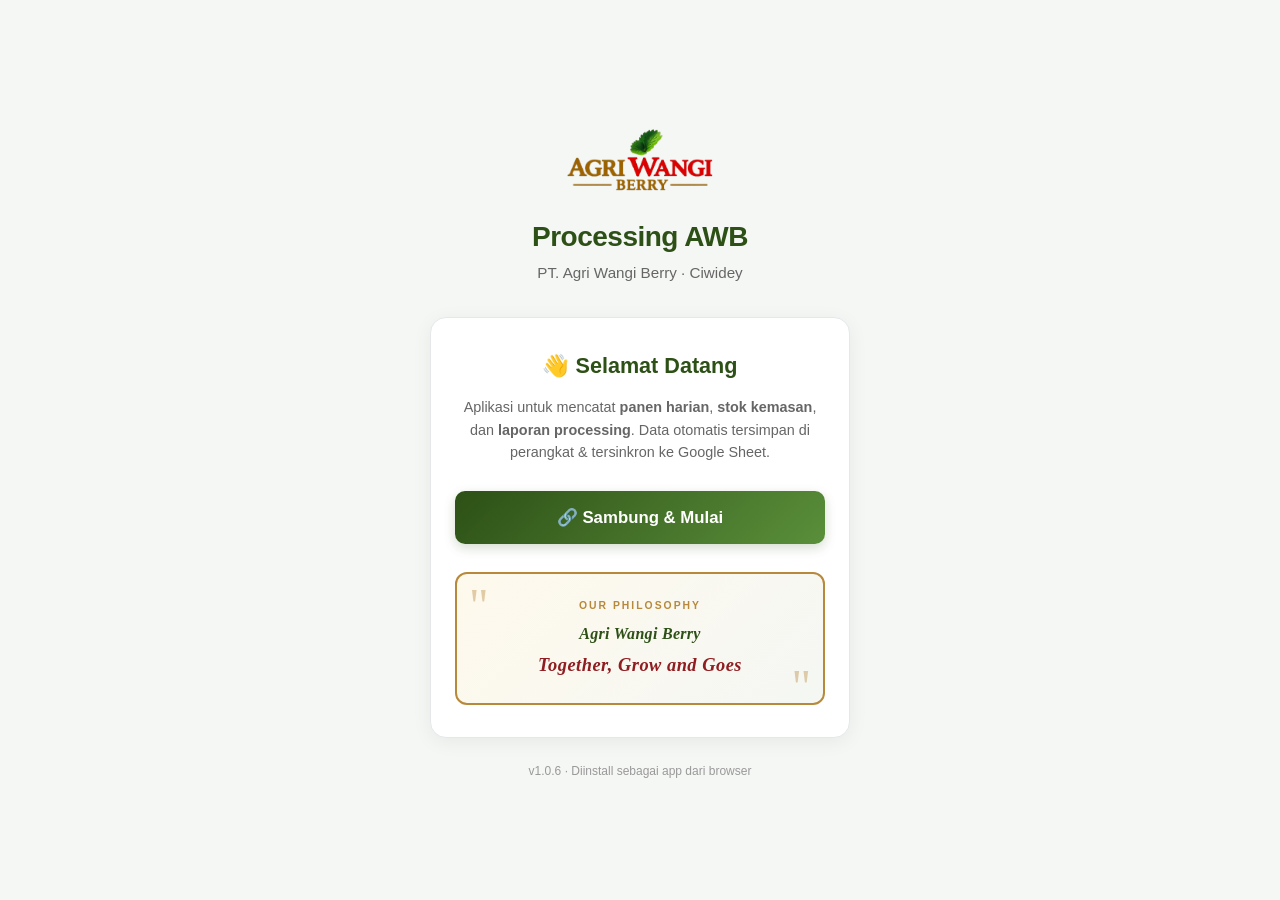
==== index.html @ ff93522e "Update index.html" ====
<!DOCTYPE html>
<html lang="id">
<head>
  <meta charset="UTF-8">
  <meta name="viewport" content="width=device-width, initial-scale=1, maximum-scale=1, user-scalable=no">
  <meta name="theme-color" content="#2d5016">
  <meta name="description" content="Processing AWB - Dashboard Panen & Kemasan">

  <link rel="manifest" href="./manifest.json">
  <link rel="icon" type="image/png" sizes="192x192" href="./icon-192.png">
  <link rel="apple-touch-icon" href="./icon-192.png">

  <title>Processing - AWB</title>
  <link rel="stylesheet" href="./style.css">
  <style>
    /* ===== Tombol Update di header ===== */
    .btn-update {
      background: rgba(255,255,255,0.2);
      color: #fff;
      border: 1px solid rgba(255,255,255,0.35);
      font-size: 0.95rem;
      padding: 0.6rem 0.9rem;
      min-width: auto;
    }
    .btn-update.available {
      background: #facc15 !important;
      color: #422006 !important;
      border-color: #eab308 !important;
      font-weight: 800 !important;
      animation: pulseUpdate 1.5s infinite;
    }
    @keyframes pulseUpdate {
      0%, 100% { box-shadow: 0 0 0 0 rgba(250, 204, 21, 0.7); }
      50% { box-shadow: 0 0 0 10px rgba(250, 204, 21, 0); }
    }
    .app-version {
      font-size: 0.65rem;
      opacity: 0.7;
      margin-top: 0.25rem;
      color: #fff;
    }

    /* ===== Welcome Screen ===== */
    #welcome-screen {
      display: none;
      min-height: 100vh;
      flex-direction: column;
      justify-content: center;
      align-items: center;
      padding: 2rem 1.5rem;
      background: #f5f7f4;
      text-align: center;
    }
    #welcome-screen.show {
      display: flex;
    }
    #welcome-screen .w-logo {
      height: 80px;
      width: auto;
      margin-bottom: 1rem;
    }
    #welcome-screen .w-title {
      font-size: 1.75rem;
      font-weight: 800;
      color: #2d5016;
      margin: 0 0 0.25rem;
      letter-spacing: -0.5px;
    }
    #welcome-screen .w-subtitle {
      font-size: 0.95rem;
      color: #666;
      margin: 0 0 2rem;
    }
    #welcome-screen .w-card {
      background: white;
      border-radius: 16px;
      padding: 2rem 1.5rem;
      max-width: 420px;
      width: 100%;
      box-shadow: 0 4px 20px rgba(0,0,0,0.06);
      border: 1px solid #e5e7eb;
    }
    #welcome-screen .w-card h2 {
      font-size: 1.35rem;
      font-weight: 800;
      color: #2d5016;
      margin: 0 0 0.75rem;
    }
    #welcome-screen .w-desc {
      font-size: 0.9rem;
      color: #666;
      line-height: 1.55;
      margin-bottom: 1.75rem;
    }
    #welcome-screen .w-btn {
      width: 100%;
      padding: 1rem 1.25rem;
      background: linear-gradient(135deg, #2d5016 0%, #5a8f3a 100%);
      color: white;
      border: none;
      border-radius: 10px;
      font-size: 1.05rem;
      font-weight: 700;
      cursor: pointer;
      transition: transform 0.15s, box-shadow 0.15s;
      box-shadow: 0 4px 12px rgba(45,80,22,0.2);
    }
    #welcome-screen .w-btn:hover {
      transform: translateY(-1px);
      box-shadow: 0 6px 16px rgba(45,80,22,0.3);
    }
    #welcome-screen .w-btn:active {
      transform: scale(0.98);
    }
    #welcome-screen .w-btn:disabled {
      background: #999;
      cursor: wait;
      transform: none;
      box-shadow: none;
    }

    /* ===== Jargon Box ===== */
    #welcome-screen .w-jargon {
      margin-top: 1.75rem;
      padding: 1.5rem 1.25rem;
      position: relative;
      background: linear-gradient(135deg, #fef9ec 0%, #f5f7f4 100%);
      border: 2px solid #b8893b;
      border-radius: 12px;
      text-align: center;
    }
    #welcome-screen .w-jargon::before,
    #welcome-screen .w-jargon::after {
      content: '"';
      position: absolute;
      font-family: Georgia, serif;
      font-size: 3rem;
      color: #b8893b;
      line-height: 1;
      opacity: 0.4;
    }
    #welcome-screen .w-jargon::before {
      top: 0.5rem;
      left: 0.75rem;
    }
    #welcome-screen .w-jargon::after {
      content: '"';
      bottom: -0.5rem;
      right: 0.75rem;
    }
    #welcome-screen .w-jargon-label {
      font-size: 0.65rem;
      font-weight: 700;
      color: #b8893b;
      letter-spacing: 2px;
      text-transform: uppercase;
      margin-bottom: 0.5rem;
    }
    #welcome-screen .w-jargon-text {
      font-family: Georgia, 'Times New Roman', serif;
      font-style: italic;
      font-size: 1rem;
      font-weight: 600;
      color: #2d5016;
      line-height: 1.5;
      letter-spacing: 0.3px;
    }
    #welcome-screen .w-jargon-text span {
      display: block;
      margin-top: 0.35rem;
      font-size: 1.15rem;
      color: #8f1d21;
      font-weight: 700;
      letter-spacing: 0.5px;
    }

    #welcome-screen .w-foot {
      margin-top: 1.5rem;
      font-size: 0.75rem;
      color: #999;
    }
  </style>
</head>
<body>

<!-- ========== WELCOME SCREEN ========== -->
<div id="welcome-screen">
  <img class="w-logo" src="./logo-awb.png" alt="Agri Wangi Berry">
  <h1 class="w-title">Processing AWB</h1>
  <p class="w-subtitle">PT. Agri Wangi Berry · Ciwidey</p>

  <div class="w-card">
    <h2>👋 Selamat Datang</h2>
    <p class="w-desc">
      Aplikasi untuk mencatat <b>panen harian</b>, <b>stok kemasan</b>, dan <b>laporan processing</b>.
      Data otomatis tersimpan di perangkat & tersinkron ke Google Sheet.
    </p>

    <button id="welcome-btn" class="w-btn" onclick="welcomeConnect()">🔗 Sambung &amp; Mulai</button>

    <div class="w-jargon">
      <div class="w-jargon-label">Our Philosophy</div>
      <div class="w-jargon-text">
        Agri Wangi Berry
        <span>Together, Grow and Goes</span>
      </div>
    </div>
  </div>

  <div class="w-foot">v<span id="welcome-version">?</span> · Diinstall sebagai app dari browser</div>
</div>

<!-- ========== HEADER ========== -->
<header class="app-header" id="app-header" style="display:none;">
  <img class="brand-logo" src="./logo-awb.png" alt="Agri Wangi Berry">
  <h1>Processing AWB</h1>
  <p>PT. Agri Wangi Berry · Ciwidey</p>
  <div id="sync-status" class="auth-status"></div>
  <div class="app-version" id="app-version-label"></div>
  <div class="header-actions">
    <button id="updateBtn" class="btn btn-update" onclick="manualUpdate()" title="Periksa update">🔄 Update</button>
    <button id="pushBtn" class="btn btn-sync" style="display:none" onclick="syncQueue(true)">⬆ Sync</button>
    <button id="pullBtn" class="btn btn-sync" style="display:none" onclick="pullFromSheet()">⬇ Muat</button>
    <button id="authBtn" class="btn btn-primary" onclick="handleAuthClick()">☁️ Connect Sheets</button>
  </div>
</header>

<!-- ========== APP ========== -->
<div class="container" id="app-container" style="display:none;"></div>

<!-- ========== MODALS ========== -->
<div id="modal-edit-panen" class="modal">
  <div class="modal-content">
    <div class="modal-header">✏️ Edit Data</div>
    <div class="modal-body" id="modal-edit-panen-body"></div>
    <div class="modal-footer">
      <button class="btn btn-secondary" onclick="closeModalEditPanen()">Batal</button>
      <button class="btn btn-primary" onclick="saveEditPanen()">Simpan Perubahan</button>
    </div>
  </div>
</div>

<div id="modal-edit-kemasan" class="modal">
  <div class="modal-content" style="max-width: 600px;">
    <div class="modal-header">✏️ Edit Transaksi Kemasan</div>
    <div class="modal-body" id="modal-edit-kemasan-body"></div>
    <div class="modal-footer">
      <button class="btn btn-secondary" onclick="closeModalEditKemasan()">Batal</button>
      <button class="btn btn-primary" onclick="saveEditKemasan()">Simpan Perubahan</button>
    </div>
  </div>
</div>

<div id="modal-import" class="modal">
  <div class="modal-content" style="max-width: 760px;">
    <div class="modal-header" id="import-title">📥 Import CSV</div>
    <div class="modal-body">
      <div class="info-box" id="import-info"></div>
      <div class="input-group">
        <label>Pilih File CSV</label>
        <input type="file" id="import-file" accept=".csv,text/csv" onchange="previewImport()">
      </div>
      <div class="input-group">
        <label style="display:flex;align-items:center;gap:0.5rem;font-weight:normal;cursor:pointer;">
          <input type="checkbox" id="import-clear" style="width:auto;">
          <span>Hapus <b>semua data lama</b> tipe ini sebelum import (hati-hati!)</span>
        </label>
      </div>
      <div id="import-preview"></div>
    </div>
    <div class="modal-footer" style="flex-wrap: wrap;">
      <button class="btn btn-secondary" onclick="downloadTemplate()">📄 Download Template</button>
      <button class="btn btn-secondary" onclick="closeImportModal()">Batal</button>
      <button class="btn btn-primary" onclick="executeImport()">Import Sekarang</button>
    </div>
  </div>
</div>

<div id="toast" class="toast"></div>

<script src="./core.js"></script>
<script src="./mod-lks.js"></script>
<script src="./mod-rekap-panen.js"></script>
<script src="./mod-stok-mika.js"></script>
<script src="./mod-dashboard-panen.js"></script>
<script src="./mod-dashboard-mika.js"></script>
<script src="./app.js"></script>
</body>
</html>
---- style.css ----
* { box-sizing: border-box; -webkit-tap-highlight-color: transparent; }
html { font-size: 16px; }

body {
  margin: 0;
  padding: 0;
  font-family: -apple-system, BlinkMacSystemFont, 'Segoe UI', Roboto, Helvetica, Arial, sans-serif;
  background: #f5f7f4;
  color: #1a1a18;
  line-height: 1.5;
  -webkit-font-smoothing: antialiased;
}

.app-header {
  background: linear-gradient(135deg, #2d5016 0%, #5a8f3a 100%);
  color: white;
  padding: 1.25rem 1rem 1.1rem;
  padding-top: calc(1.25rem + env(safe-area-inset-top));
  text-align: center;
  box-shadow: 0 2px 8px rgba(0,0,0,0.1);
}
.app-header .brand-logo { height: 56px; width: auto; max-width: 70vw; object-fit: contain; display: block; margin: 0 auto 0.5rem; }
.app-header h1 { font-size: 1.25rem; font-weight: 800; margin: 0 0 0.25rem; letter-spacing: -0.3px; }
.app-header p { font-size: 0.8rem; opacity: 0.92; margin: 0; }
.auth-status { font-size: 0.78rem; margin-top: 0.5rem; }
.auth-status.ok { color: #bbf7d0; }
.auth-status.syncing { color: #e0f2fe; }
.auth-status.error { color: #fecaca; }
.header-actions {
  display: flex; gap: 0.5rem; justify-content: center; flex-wrap: wrap;
  margin-top: 0.75rem;
}
.btn-sync { background: rgba(255,255,255,0.2); color: #fff; border: 1px solid rgba(255,255,255,0.35); }
.btn-logout { background: #fee2e2; color: #dc2626; }

.view { display: none; }
.view.active { display: block; }
.menu-section-title {
  font-size: 0.85rem; font-weight: 800; color: #666;
  letter-spacing: 1px; margin: 0.25rem 0 0.75rem;
}
.menu-list { display: flex; flex-direction: column; gap: 0.75rem; max-width: 720px; margin: 0 auto; }
.menu-card {
  display: flex; align-items: center; gap: 1rem;
  background: white; border: 1px solid #e5e7eb; border-radius: 16px;
  padding: 1rem 1.1rem; cursor: pointer;
  box-shadow: 0 1px 4px rgba(0,0,0,0.04);
  transition: transform 0.15s, box-shadow 0.15s;
}
.menu-card:hover { box-shadow: 0 4px 12px rgba(0,0,0,0.08); }
.menu-card:active { transform: scale(0.98); }
.menu-icon {
  width: 52px; height: 52px; border-radius: 14px; flex: none;
  display: flex; align-items: center; justify-content: center; font-size: 1.5rem;
}
.menu-text { flex: 1; min-width: 0; text-align: left; }
.menu-text h3 { margin: 0; font-size: 1.05rem; color: #1a1a18; }
.menu-text p { margin: 2px 0 0; font-size: 0.8rem; color: #666; }
.menu-arrow { color: #bbb; font-size: 1.2rem; flex: none; }

.view-toolbar {
  display: flex; align-items: center; gap: 0.75rem;
  max-width: 720px; margin: 0 auto 0.75rem;
}
.view-toolbar .view-title { font-weight: 800; color: #2d5016; font-size: 1rem; }
.btn-home { background: #fff; color: #2d5016; border: 1.5px solid #c8e6c9; flex: none; min-width: auto; }

.container {
  max-width: 1200px;
  margin: 0 auto;
  padding: 1rem;
  padding-bottom: calc(100px + env(safe-area-inset-bottom));
}

.sub-tabs {
  display: flex; gap: 0.5rem; overflow-x: auto; margin-bottom: 1rem; padding-bottom: 0.25rem;
}
.sub-tab {
  background: white; border: 1px solid #d1d5db; padding: 0.5rem 1rem; border-radius: 20px;
  font-size: 0.85rem; font-weight: 600; cursor: pointer; white-space: nowrap; color: #4b5563;
}
.sub-tab.active { background: #2d5016; color: white; border-color: #2d5016; }

.k-panel { display: none; }
.k-panel.active { display: block; }

.card {
  background: white;
  border: 1px solid #e5e7eb;
  border-radius: 12px;
  padding: 1.25rem;
  margin-bottom: 1rem;
  box-shadow: 0 1px 4px rgba(0,0,0,0.04);
}
.card-title {
  font-size: 0.8125rem;
  font-weight: 800;
  color: #2d5016;
  text-transform: uppercase;
  letter-spacing: 0.5px;
  margin-bottom: 1rem;
  padding-bottom: 0.75rem;
  border-bottom: 2px solid #e5e7eb;
}
.sub-title {
  font-size: 0.875rem;
  font-weight: 800;
  color: #2d5016;
  margin: 1.25rem 0 0.75rem;
}

.stats {
  display: grid;
  grid-template-columns: repeat(auto-fit, minmax(220px, 1fr));
  gap: 1rem;
  margin-bottom: 1.5rem;
}
.stat-card {
  background: white;
  border-left: 4px solid #2d5016;
  padding: 1.25rem;
  border-radius: 8px;
  box-shadow: 0 1px 4px rgba(0,0,0,0.04);
}
.stat-card.red { border-left-color: #dc2626; }
.stat-card.blue { border-left-color: #2563eb; }
.stat-card.green { border-left-color: #16a34a; }
.stat-card.orange { border-left-color: #ea580c; }
.stat-card.purple { border-left-color: #9333ea; }

.stat-label {
  font-size: 0.75rem;
  font-weight: 700;
  color: #666;
  text-transform: uppercase;
  margin-bottom: 0.5rem;
  letter-spacing: 0.5px;
}
.stat-value {
  font-size: 2rem;
  font-weight: 800;
  color: #1a1a18;
  margin-bottom: 0.5rem;
}
.stat-meta { font-size: 0.8125rem; color: #999; }
.stats.stats-3 { grid-template-columns: repeat(3, 1fr); }
.stat-delta { font-size: 0.78rem; font-weight: 700; margin-top: 0.35rem; color: #999; }
.stat-delta.up { color: #16a34a; }
.stat-delta.down { color: #dc2626; }

.info-box {
  background: #eff6ff;
  border-left: 4px solid #3b82f6;
  padding: 0.875rem;
  border-radius: 6px;
  margin-bottom: 1rem;
  font-size: 0.875rem;
  color: #1e3a8a;
}
.warn-box {
  background: #fff7df;
  border-left: 4px solid #f59e0b;
  padding: 0.875rem;
  border-radius: 6px;
  margin-bottom: 1rem;
  font-size: 0.875rem;
  color: #78350f;
}

.input-group {
  display: flex;
  flex-direction: column;
  gap: 0.375rem;
  margin-bottom: 1rem;
}
.input-group label {
  font-size: 0.8125rem;
  font-weight: 600;
  color: #666;
}
.input-group label.required::after { content: " *"; color: #dc2626; }

.input-group input, .input-group select, .input-group textarea {
  padding: 0.875rem;
  border: 1.5px solid #d1d5db;
  border-radius: 8px;
  font-size: 1rem;
  background: white;
  color: #1a1a18;
  font-family: inherit;
  transition: border-color 0.15s;
}
.input-group input[readonly] { background: #f1f3f2; color: #4b5563; }
.input-group input:focus, .input-group select:focus, .input-group textarea:focus {
  outline: none;
  border-color: #2d5016;
  box-shadow: 0 0 0 3px rgba(45,80,22,0.1);
}

.row-2 { display: grid; grid-template-columns: 1fr 1fr; gap: 0.75rem; }
.row-3 { display: grid; grid-template-columns: repeat(3, 1fr); gap: 0.75rem; }
.row-4 { display: grid; grid-template-columns: repeat(4, 1fr); gap: 0.75rem; }
.row-6 { display: grid; grid-template-columns: repeat(auto-fit, minmax(130px, 1fr)); gap: 0.75rem; }

.btn-group {
  display: flex;
  gap: 0.75rem;
  margin-top: 1.5rem;
  flex-wrap: wrap;
}
.btn {
  border: none;
  border-radius: 8px;
  padding: 0.875rem 1.25rem;
  font-weight: 600;
  cursor: pointer;
  font-size: 1rem;
  transition: all 0.2s;
  flex: 1;
  min-width: 120px;
}
.btn-primary { background: #2d5016; color: white; }
.btn-primary:hover { background: #245010; }
.btn-secondary { background: #e5e7eb; color: #1a1a18; }
.btn-secondary:hover { background: #d1d5db; }
.btn-success { background: #16a34a; color: white; }
.btn-danger { background: #dc2626; color: white; }
.btn-sm { padding: 0.5rem 0.75rem; font-size: 0.875rem; flex: none; }

.badge { display: inline-block; padding: 0.25rem 0.5rem; border-radius: 4px; font-weight: bold; font-size: 0.75rem; }
.hatsu { background: #dbeafe; color: #1e40af; }
.gradea { background: #dcfce7; color: #15803d; }
.gradeb { background: #fed7aa; color: #b45309; }

.kurang { color: #dc2626; font-weight: bold; }
.lebih { color: #2563eb; font-weight: bold; }
.sesuai { color: #16a34a; font-weight: bold; }

.table-container { overflow-x: auto; margin-top: 1rem; }
table { width: 100%; border-collapse: collapse; font-size: 0.9375rem; }
th { background: #2d5016; color: white; padding: 0.875rem; text-align: left; font-weight: 600; white-space: nowrap; }
td { padding: 0.875rem; border-bottom: 1px solid #e5e7eb; white-space: nowrap; }
tr:hover { background: #f9fafb; }
.text-center { text-align: center; }
.text-right { text-align: right; }

.modal {
  display: none; position: fixed; inset: 0; background: rgba(0,0,0,0.5); z-index: 100;
  align-items: center; justify-content: center; padding: 1rem;
}
.modal.show { display: flex; }
.modal-content {
  background: white; border-radius: 12px; width: 100%; max-width: 500px;
  max-height: 90vh; overflow-y: auto; padding: 2rem;
}
.modal-header { font-size: 1.25rem; font-weight: 700; color: #2d5016; margin-bottom: 1.5rem; padding-bottom: 1rem; border-bottom: 2px solid #e5e7eb; }
.modal-body { margin-bottom: 1.5rem; }
.modal-footer { display: flex; gap: 0.75rem; justify-content: flex-end; }

.toast {
  display: none; position: fixed; bottom: 1rem; right: 1rem; padding: 1rem 1.25rem;
  border-radius: 8px; color: white; font-weight: 600; z-index: 200; animation: slideIn 0.3s ease;
  max-width: calc(100vw - 2rem);
}
.toast.show { display: block; }
.toast-success { background: #16a34a; }
.toast-error { background: #dc2626; }

@keyframes slideIn {
  from { transform: translateX(400px); opacity: 0; }
  to { transform: translateX(0); opacity: 1; }
}

.recap-wrap { overflow-x: auto; margin-top: 0.5rem; border-radius: 8px; border: 1px solid #e5e7eb; }
.recap-table { border-collapse: collapse; font-size: 0.72rem; width: 100%; min-width: 1400px; }
.recap-table th, .recap-table td { padding: 0.45rem 0.55rem; border: 1px solid #e5e7eb; text-align: right; white-space: nowrap; }
.recap-table thead th { color: white; font-weight: 700; text-align: center; font-size: 0.7rem; padding: 0.4rem; }
.recap-table thead th.th-panen { background: #dc2626; }
.recap-table thead th.th-reject { background: #ea580c; }
.recap-table thead th.th-kirim { background: #2563eb; }
.recap-table thead th.th-mika { background: #9333ea; }
.recap-table thead th.th-base { background: #2d5016; }
.recap-table thead th.th-stok { background: #2563eb; }
.recap-table thead th.th-aks { background: #0d9488; }
.recap-table thead th.th-gdg { background: #475569; }
.recap-table thead th.th-mut { background: #ea580c; }
.recap-table td.row-awal { background: #f1f5f9; font-style: italic; color: #475569; }
.recap-table td.neg, .neg { color: #dc2626; font-weight: 800; }
.recap-table td.col-total { font-weight: 800; background: #eff6ff; }
.recap-table td.tgl-col { text-align: center; font-weight: 600; background: #f9fafb; }
.recap-table tbody tr:nth-child(even) { background: #fafcfa; }
.recap-table tbody tr:hover { background: #f0fdf4; }
.recap-table tfoot td { background: #1a1a18; color: white; font-weight: 800; text-align: right; font-size: 0.72rem; }
.recap-table tfoot td.tgl-col { text-align: center; }
.recap-table .reject-rate { color: #dc2626; font-weight: 700; }
.recap-table .rate-kirim { color: #16a34a; font-weight: 700; }

.chart-card { background: white; border: 1px solid #e5e7eb; border-radius: 12px; padding: 1.25rem; margin-bottom: 1rem; box-shadow: 0 1px 4px rgba(0,0,0,0.04); }
.chart-title { font-weight: 800; color: #2d5016; margin-bottom: 0.75rem; font-size: 0.875rem; letter-spacing: 0.3px; }
.chart-svg { width: 100%; height: auto; display: block; }
.chart-legend { display: flex; gap: 1rem; flex-wrap: wrap; margin-top: 0.75rem; font-size: 0.78rem; }
.chart-legend span { display: inline-flex; align-items: center; gap: 0.35rem; color: #444; }
.chart-legend .dot { width: 12px; height: 12px; border-radius: 3px; display: inline-block; flex: none; }
.chart-scroll { overflow-x: auto; }

.notif-badge { display: inline-block; padding: 0.15rem 0.55rem; border-radius: 20px; font-size: 0.72rem; font-weight: 700; margin-left: 0.35rem; }
.notif-badge.bad { background: #fee2e2; color: #dc2626; }
.notif-badge.good { background: #dcfce7; color: #16a34a; }
.notif-badge.warn { background: #fef3c7; color: #b45309; }

.recap-table td.wk-periode {
  white-space: normal; text-align: left;
  font-size: 0.66rem; line-height: 1.35; min-width: 130px;
}
.wk-val { font-weight: 800; font-size: 0.8rem; }
.wk-pct { font-size: 0.62rem; color: #64748b; font-weight: 700; margin-top: 1px; }
.wk-delta { font-size: 0.63rem; font-weight: 700; margin-top: 1px; }
.wk-delta.up { color: #16a34a; }
.wk-delta.down { color: #dc2626; }
.wk-delta.flat { color: #94a3b8; }

@media (max-width: 768px) {
  .row-2, .row-3, .row-4, .row-6 { grid-template-columns: 1fr; }
  .stats { grid-template-columns: 1fr; }
  .stats.stats-3 { grid-template-columns: repeat(2, 1fr); }
  table { font-size: 0.8125rem; }
  th, td { padding: 0.625rem; }
}
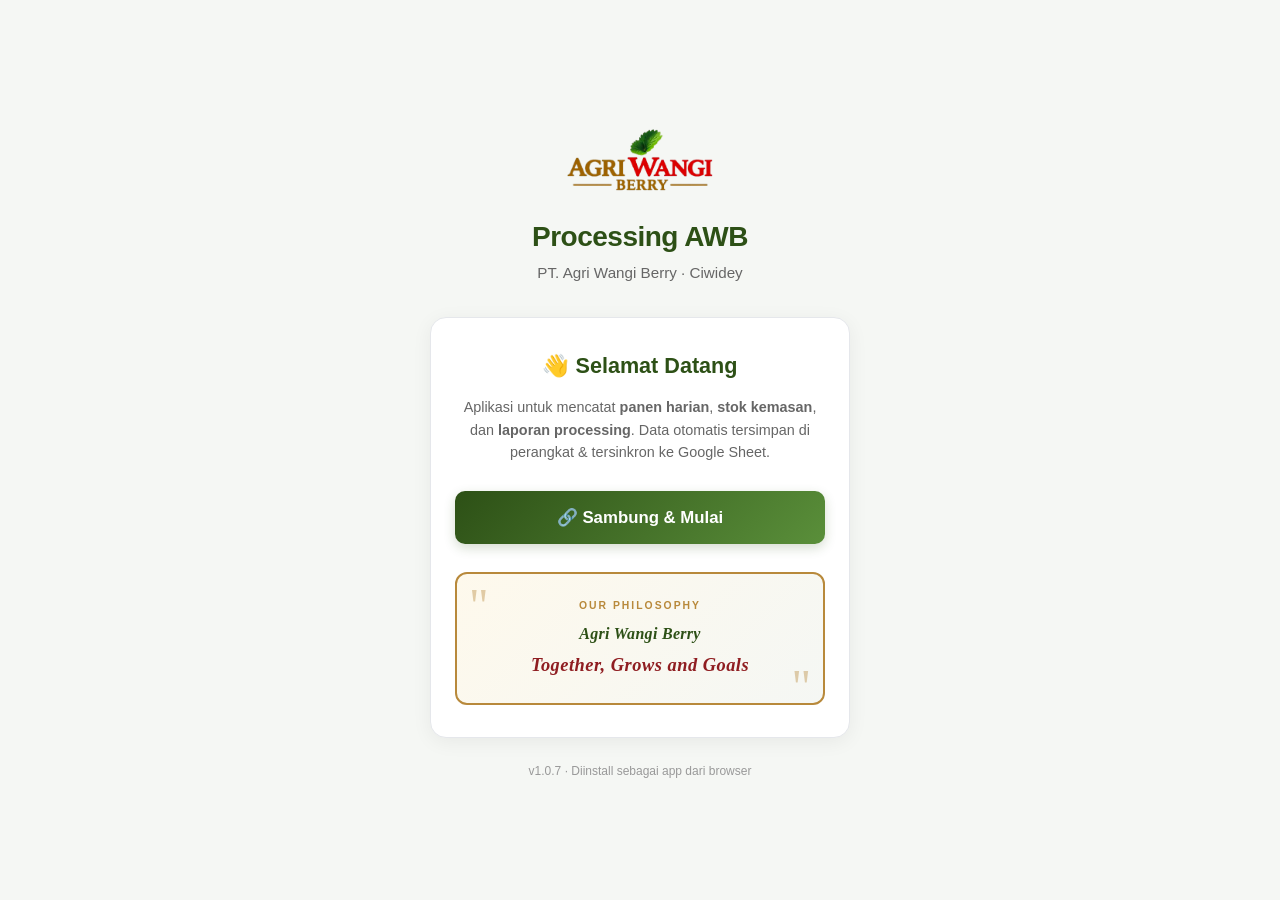
==== commit 55d51b79: "Update index.html" ====
--- a/index.html
+++ b/index.html
@@ -202,7 +202,7 @@
       <div class="w-jargon-label">Our Philosophy</div>
       <div class="w-jargon-text">
         Agri Wangi Berry
-        <span>Together, Grow and Goes</span>
+        <span>Together, Grows and Goals</span>
       </div>
     </div>
   </div>
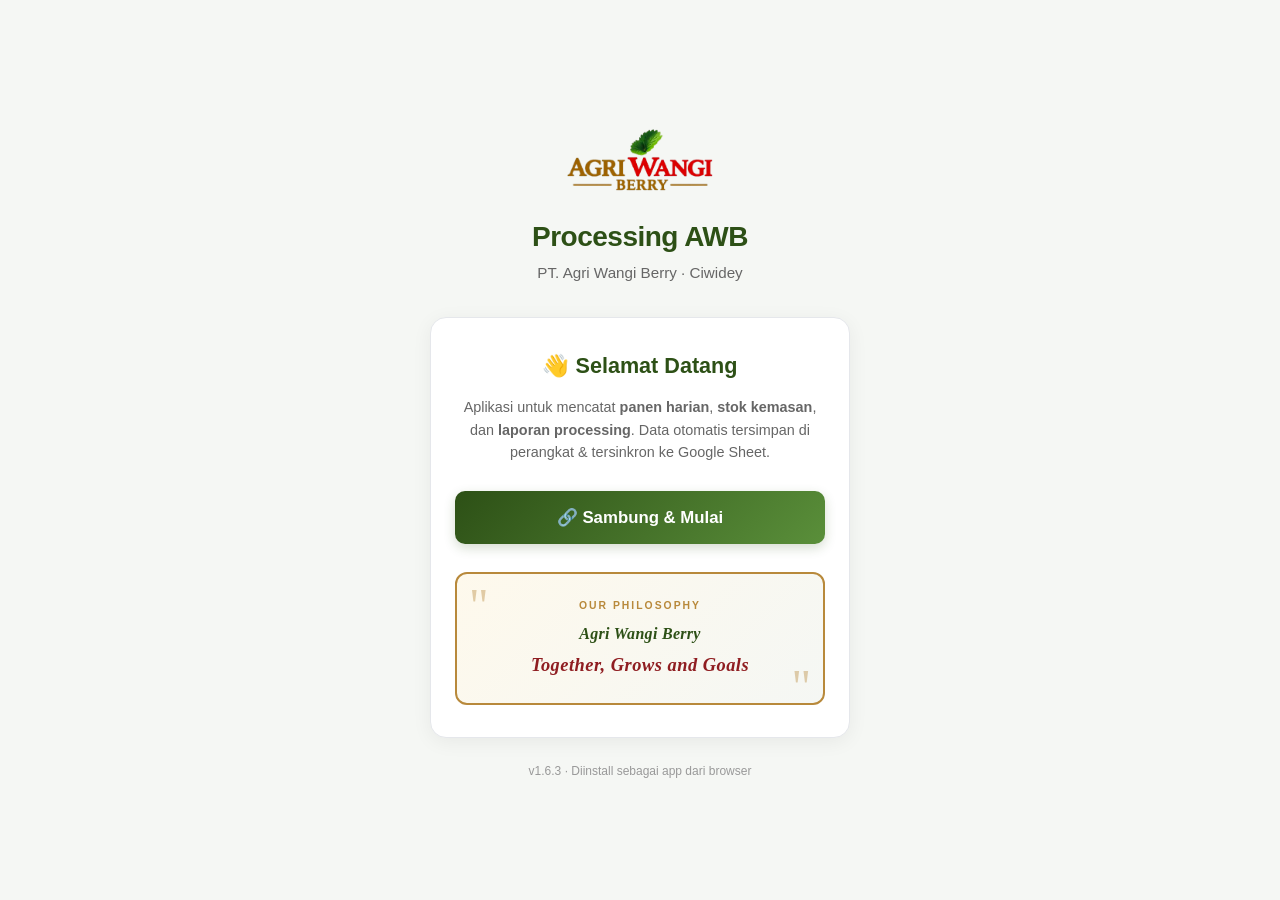
==== commit 9d9c9d22: "new versioon" ====
--- a/index.html
+++ b/index.html
@@ -284,6 +284,7 @@
 <script src="./mod-stok-mika.js"></script>
 <script src="./mod-dashboard-panen.js"></script>
 <script src="./mod-dashboard-mika.js"></script>
+<script src="./mod-estimasi.js"></script>
 <script src="./app.js"></script>
 </body>
 </html>
--- a/style.css
+++ b/style.css
@@ -326,3 +326,33 @@
   table { font-size: 0.8125rem; }
   th, td { padding: 0.625rem; }
 }
+
+.badge.layer { background: #e0e7ff; color: #3730a3; }
+.badge.sleeve { background: #ffedd5; color: #9a3412; }
+.badge.stiker { background: #fce7f3; color: #9d174d; }
+.badge.netfoam { background: #f3e8ff; color: #6b21a8; }
+
+/* ===== PEMISAH TANGGAL REKAP BULANAN ===== */
+
+/* Zebra Cross: Warna latar selang-seling per tanggal */
+.recap-table tbody tr.group-odd td {
+  background-color: #f8fafc !important;
+}
+.recap-table tbody tr.group-even td {
+  background-color: #ffffff !important;
+}
+
+/* Warna kolom Tanggal (dibuat lebih kontras) */
+.recap-table tbody td.tgl-col.group-odd {
+  background-color: #e2e8f0 !important;
+  color: #0f172a;
+}
+.recap-table tbody td.tgl-col.group-even {
+  background-color: #f1f5f9 !important;
+  color: #0f172a;
+}
+
+/* Garis Tebal Pembatas di baris terakhir setiap tanggal */
+.recap-table tbody tr.group-end td {
+  border-bottom: 2px solid #94a3b8 !important; 
+}
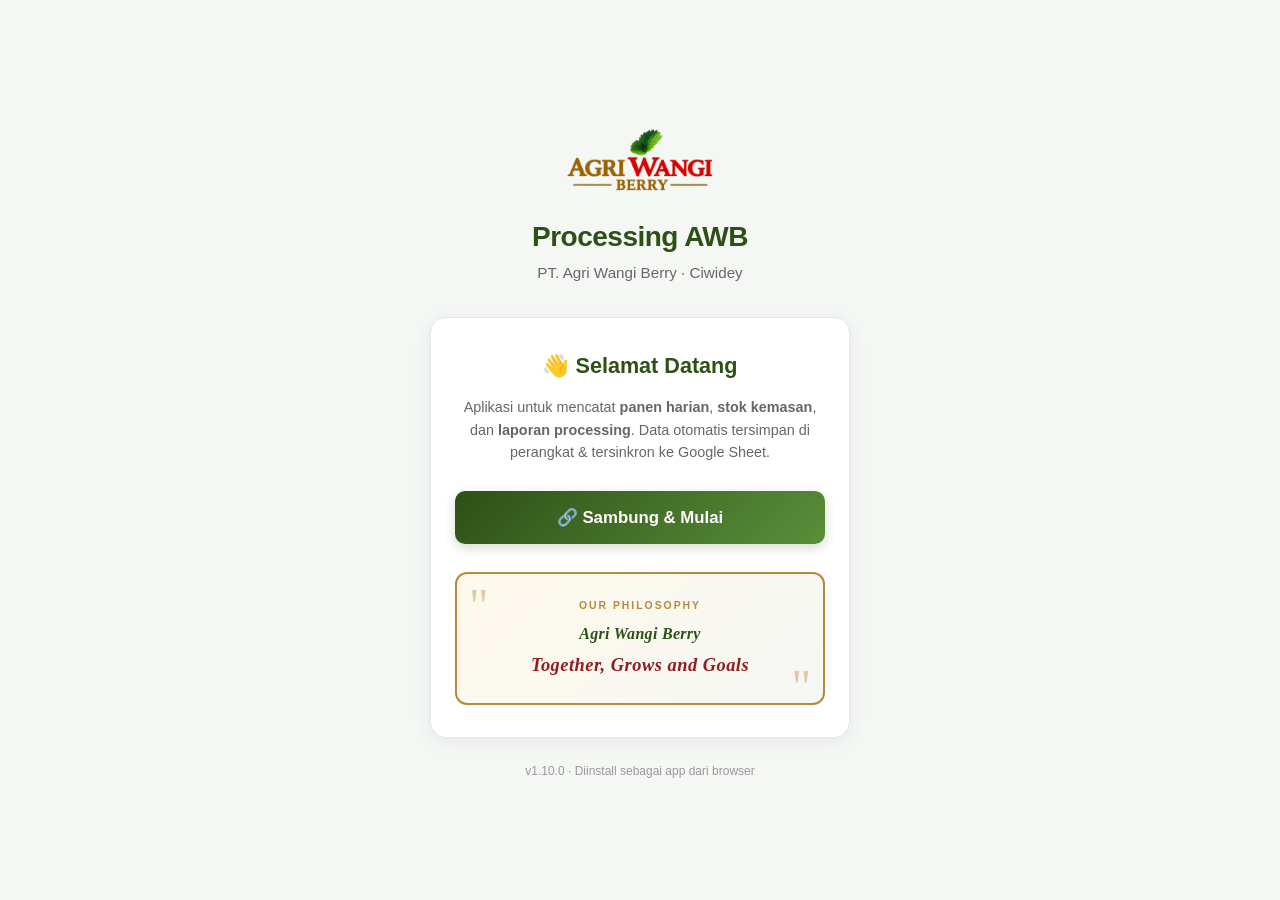
==== commit b0b0b81f: "Add files via upload" ====
--- a/index.html
+++ b/index.html
@@ -257,8 +257,8 @@
     <div class="modal-body">
       <div class="info-box" id="import-info"></div>
       <div class="input-group">
-        <label>Pilih File CSV</label>
-        <input type="file" id="import-file" accept=".csv,text/csv" onchange="previewImport()">
+        <label>Pilih File (Excel .xlsx / CSV)</label>
+        <input type="file" id="import-file" accept=".xlsx,.csv,text/csv" onchange="previewImport()">
       </div>
       <div class="input-group">
         <label style="display:flex;align-items:center;gap:0.5rem;font-weight:normal;cursor:pointer;">
@@ -282,6 +282,7 @@
 <script src="./mod-lks.js"></script>
 <script src="./mod-rekap-panen.js"></script>
 <script src="./mod-stok-mika.js"></script>
+<script src="./mod-hyoshii.js"></script>
 <script src="./mod-dashboard-panen.js"></script>
 <script src="./mod-dashboard-mika.js"></script>
 <script src="./mod-estimasi.js"></script>
--- a/style.css
+++ b/style.css
@@ -282,6 +282,9 @@
 .recap-table thead th.th-base { background: #2d5016; }
 .recap-table thead th.th-stok { background: #2563eb; }
 .recap-table thead th.th-aks { background: #0d9488; }
+.recap-table thead th.th-hy { background: #4f46e5; }
+.recap-table thead th.th-hysel { background: #e11d48; }
+.recap-table thead th.th-hyrej { background: #b45309; }
 .recap-table thead th.th-gdg { background: #475569; }
 .recap-table thead th.th-mut { background: #ea580c; }
 .recap-table td.row-awal { background: #f1f5f9; font-style: italic; color: #475569; }
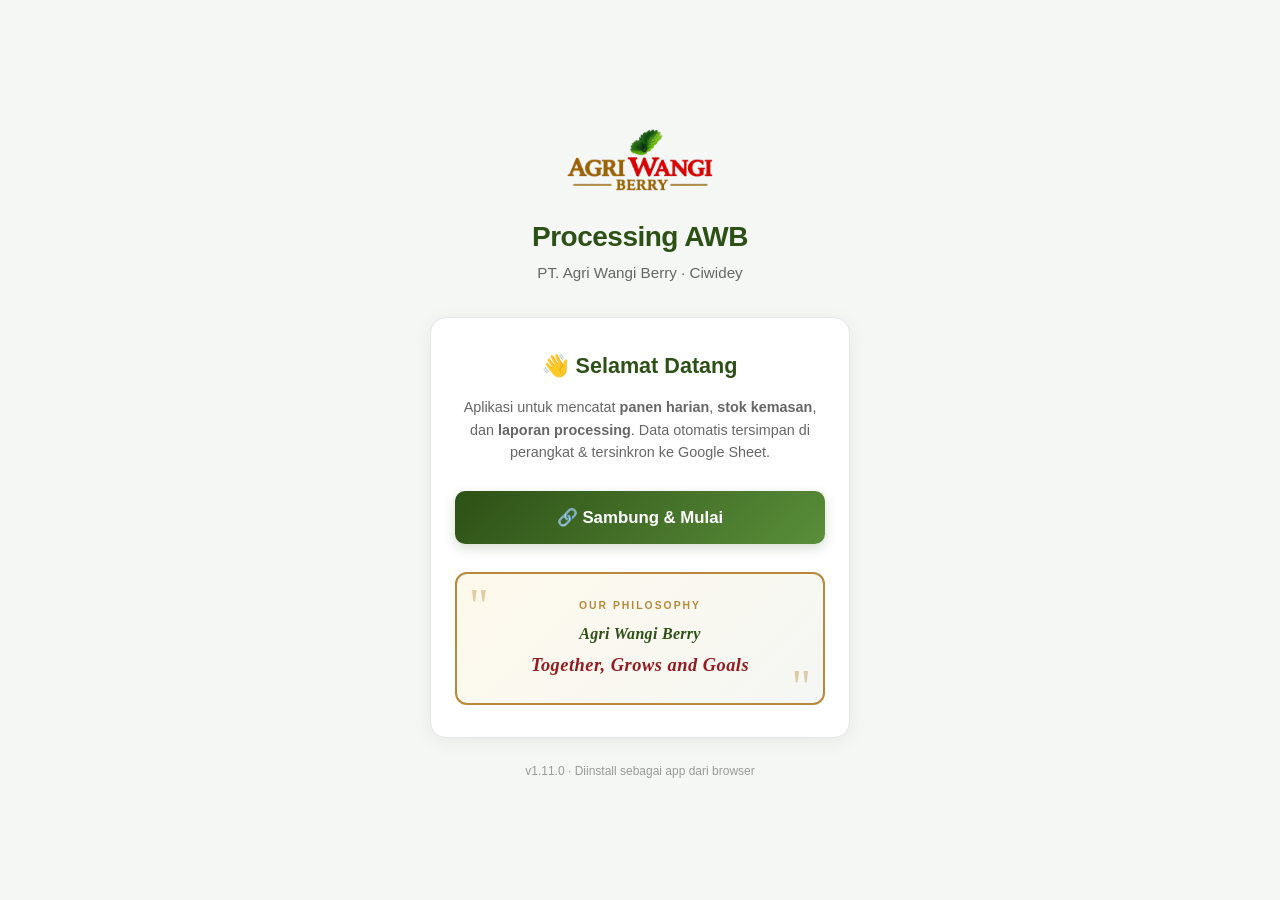
==== commit 1cf00712: "Add files via upload" ====
--- a/index.html
+++ b/index.html
@@ -284,6 +284,7 @@
 <script src="./mod-stok-mika.js"></script>
 <script src="./mod-hyoshii.js"></script>
 <script src="./mod-dashboard-panen.js"></script>
+<script src="./mod-laporan-mgmt.js"></script>
 <script src="./mod-dashboard-mika.js"></script>
 <script src="./mod-estimasi.js"></script>
 <script src="./app.js"></script>
--- a/style.css
+++ b/style.css
@@ -359,3 +359,14 @@
 .recap-table tbody tr.group-end td {
   border-bottom: 2px solid #94a3b8 !important; 
 }
+
+/* Dashboard Panen: kartu bisa dilipat */
+.dash-collapsible > .card-title, .dash-collapsible > .chart-title { cursor: pointer; user-select: none; display: flex; justify-content: space-between; align-items: center; gap: 0.5rem; }
+.dash-collapsible > .card-title::after, .dash-collapsible > .chart-title::after { content: '▾'; font-size: 0.9rem; color: #64748b; flex: none; }
+.dash-collapsible.collapsed > .card-title::after, .dash-collapsible.collapsed > .chart-title::after { content: '▸'; }
+.dash-collapsible.collapsed > :not(.card-title):not(.chart-title) { display: none !important; }
+.dash-collapsible.collapsed > .card-title, .dash-collapsible.collapsed > .chart-title { margin-bottom: 0; border-bottom: 0; padding-bottom: 0; }
+
+/* Laporan Manajemen: mode layar penuh */
+#mgmt-report-wrap:fullscreen { background: #f1f5f9; overflow: auto; padding: 12px; }
+#mgmt-canvas { max-width: 1000px; margin: 0 auto; }
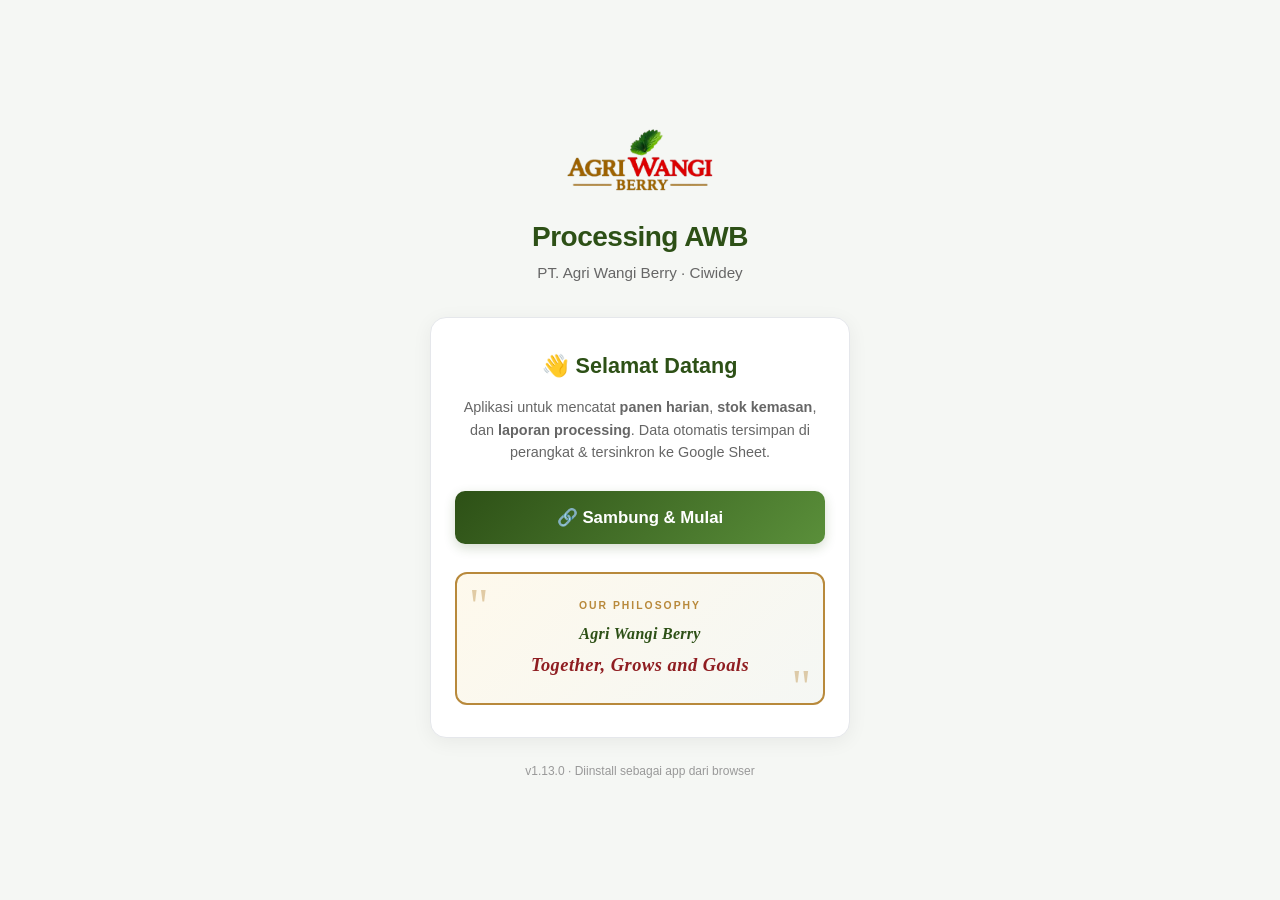
==== commit 9ef71998: "Add files via upload" ====
--- a/index.html
+++ b/index.html
@@ -285,6 +285,7 @@
 <script src="./mod-hyoshii.js"></script>
 <script src="./mod-dashboard-panen.js"></script>
 <script src="./mod-laporan-mgmt.js"></script>
+<script src="./mod-populasi.js"></script>
 <script src="./mod-dashboard-mika.js"></script>
 <script src="./mod-estimasi.js"></script>
 <script src="./app.js"></script>
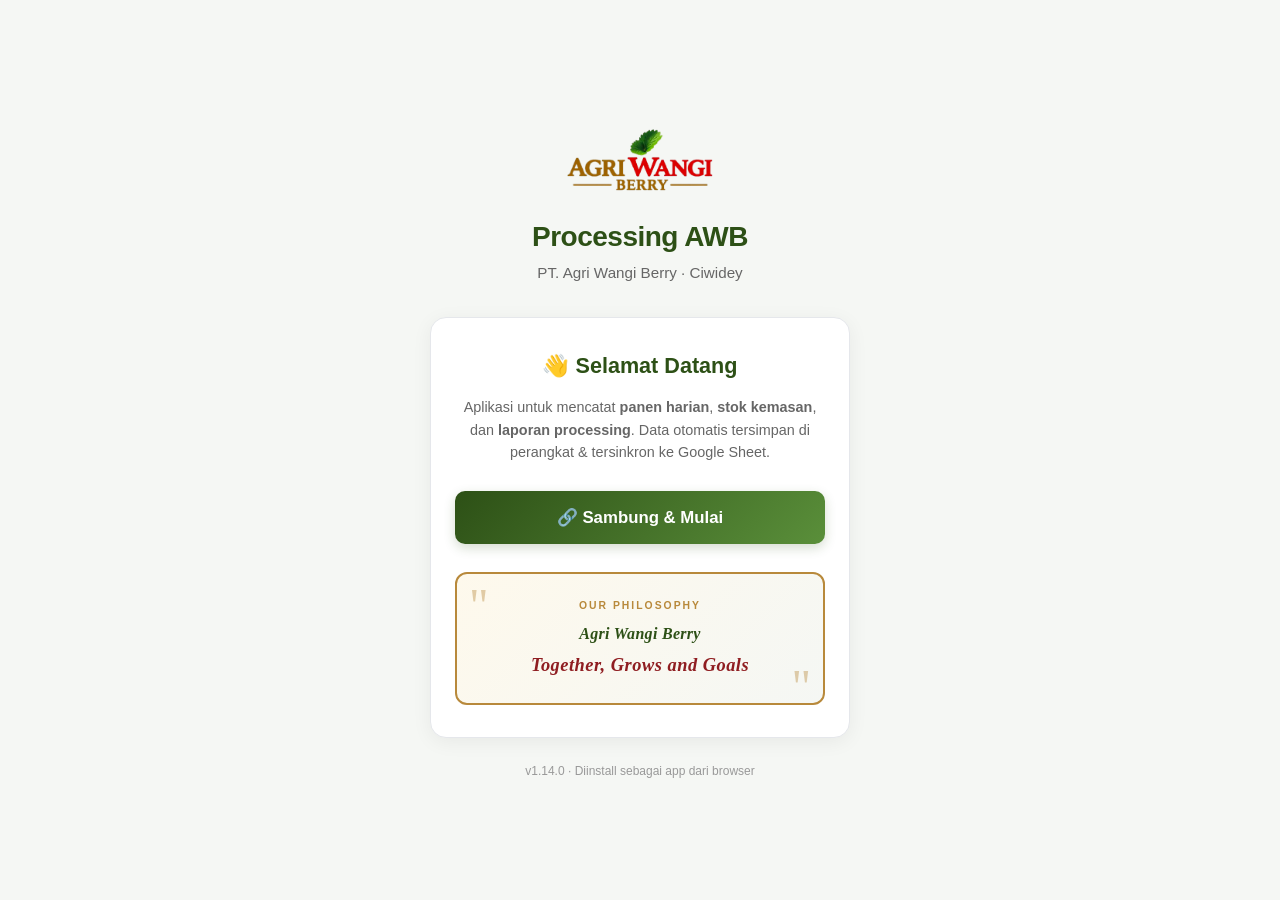
==== commit 4b953c8b: "Add files via upload" ====
--- a/index.html
+++ b/index.html
@@ -286,6 +286,7 @@
 <script src="./mod-dashboard-panen.js"></script>
 <script src="./mod-laporan-mgmt.js"></script>
 <script src="./mod-populasi.js"></script>
+<script src="./mod-backup.js"></script>
 <script src="./mod-dashboard-mika.js"></script>
 <script src="./mod-estimasi.js"></script>
 <script src="./app.js"></script>
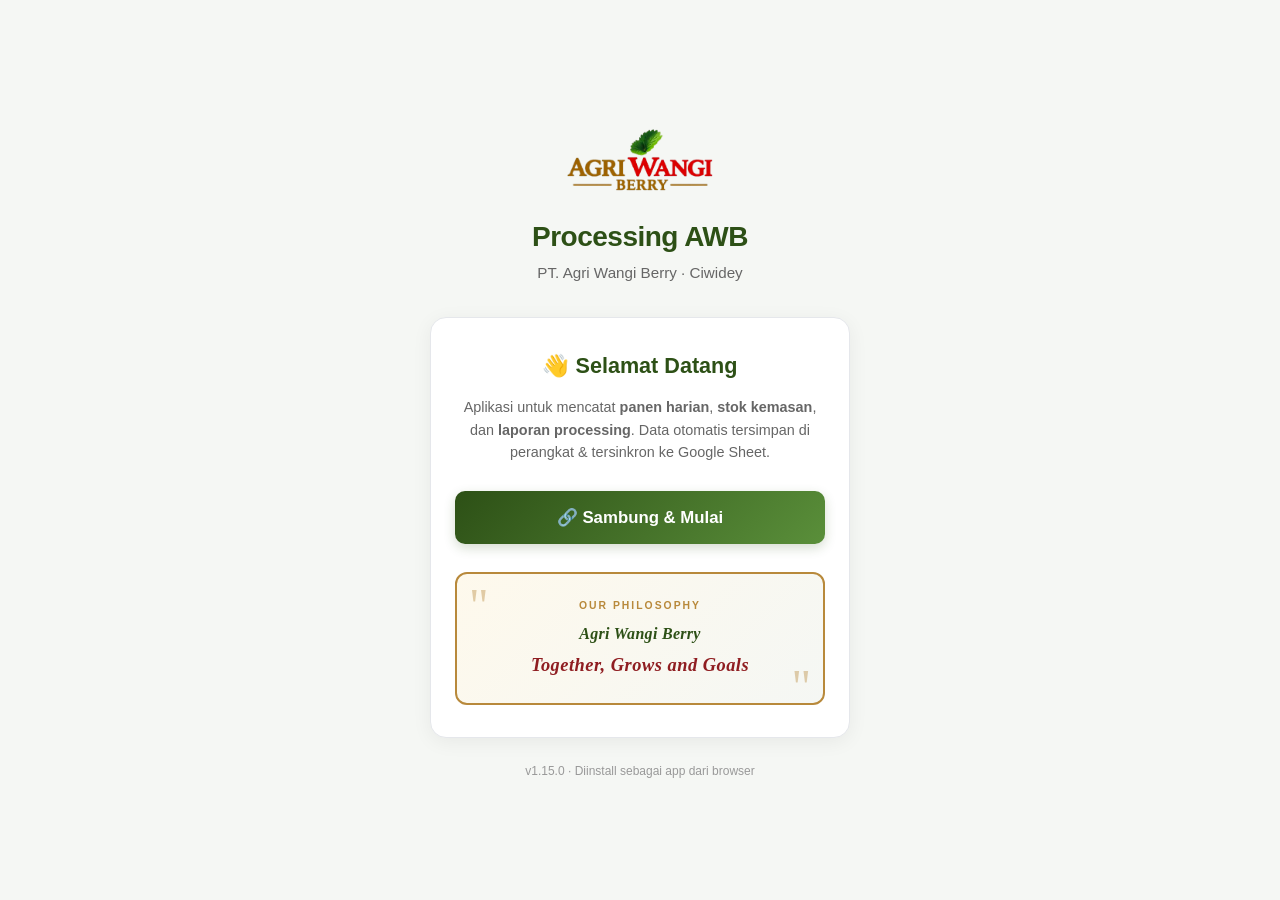
==== commit b378fead: "Add files via upload" ====
--- a/index.html
+++ b/index.html
@@ -287,6 +287,7 @@
 <script src="./mod-laporan-mgmt.js"></script>
 <script src="./mod-populasi.js"></script>
 <script src="./mod-backup.js"></script>
+<script src="./mod-presentasi.js"></script>
 <script src="./mod-dashboard-mika.js"></script>
 <script src="./mod-estimasi.js"></script>
 <script src="./app.js"></script>
--- a/style.css
+++ b/style.css
@@ -370,3 +370,90 @@
 /* Laporan Manajemen: mode layar penuh */
 #mgmt-report-wrap:fullscreen { background: #f1f5f9; overflow: auto; padding: 12px; }
 #mgmt-canvas { max-width: 1000px; margin: 0 auto; }
+
+/* ===== PRESENTASI (slide 1280x720) ===== */
+#ps-deck .ps-item { margin-bottom: 14px; }
+.ps-cap { display: flex; justify-content: space-between; align-items: center; font-size: 12px; color: #6b7280; margin-bottom: 4px; }
+.ps-sw { position: relative; overflow: hidden; border-radius: 6px; box-shadow: 0 2px 10px rgba(0,0,0,.15); background: #fff; }
+.ps-sl { width: 1280px; height: 720px; position: relative; background: #fff; overflow: hidden; transform-origin: 0 0; font-family: Arial, Helvetica, sans-serif; color: #1f2937; }
+.ps-sl .ps-side { position: absolute; left: 921px; top: 0; width: 359px; height: 720px; background: #e6ebd5; }
+.ps-sl .ps-logo { position: absolute; left: 1000px; top: 22px; width: 200px; }
+.ps-sl .ps-leafR { position: absolute; left: 935px; top: 170px; width: 340px; transform: rotate(8deg); }
+.ps-sl .ps-leafL { position: absolute; left: -30px; top: 560px; width: 240px; transform: rotate(200deg) scaleX(-1); }
+.ps-sl .ps-straw { position: absolute; left: 6px; top: 0; width: 90px; }
+.ps-sl .ps-ttl { position: absolute; left: 104px; top: 62px; font-size: 50px; line-height: 1; font-weight: 800; color: #4b5a2b; white-space: nowrap; }
+.ps-sl .ps-hr { position: absolute; left: 0; top: 128px; width: 964px; height: 2px; background: #4b5a2b; }
+.ps-sl .ps-nx { position: absolute; left: 1168px; top: 652px; width: 60px; height: 60px; border: 3px solid #4b5a2b; border-radius: 50%; color: #4b5a2b; font-size: 34px; line-height: 52px; text-align: center; }
+.ps-sl .ps-ct { position: absolute; left: 24px; top: 146px; width: 892px; height: 545px; }
+.ps-per { position: absolute; left: 190px; top: 516px; font-size: 14px; color: #6b7280; }
+.ps-note { color: #6b7280; text-align: center; }
+.ps-fn { font-size: 16px; color: #4b5563; margin-top: 12px; }
+.ps-ul { font-size: 17px; padding-left: 20px; margin: 4px 0 0; }
+.ps-ul li { margin-bottom: 4px; }
+.ps-leg { font-size: 15px; color: #4b5563; margin-top: 2px; }
+.ps-leg span { margin-right: 16px; }
+.ps-leg i { display: inline-block; width: 12px; height: 12px; border-radius: 2px; margin-right: 5px; vertical-align: -1px; }
+.c-ok { color: #166534; } .c-wp { color: #b7791f; } .c-aw { color: #b91c1c; }
+/* KPI */
+table.ps-kp { width: 916px; border-collapse: separate; border-spacing: 12px; margin: -12px 0 0 -12px; }
+.ps-kbc { width: 33.3%; vertical-align: top; }
+.ps-kb { background: #f8fafc; border: 1px solid #e5e7eb; border-radius: 6px; padding: 14px 18px; height: 176px; overflow: hidden; }
+.ps-kb small { display: block; font-size: 17px; color: #374151; }
+.ps-kb b { display: block; font-size: 42px; line-height: 1.2; margin: 8px 0 6px; color: #111827; }
+.ps-kb b em { font-size: 20px; font-style: normal; font-weight: 700; color: #6b7280; }
+.ps-kb b.c-ok { color: #166534; } .ps-kb b.c-wp { color: #b7791f; } .ps-kb b.c-aw { color: #b91c1c; }
+.ps-kb span { display: block; font-size: 15px; line-height: 1.35; color: #4b5563; }
+/* alur */
+.ps-flow { margin-top: 6px; }
+.ps-fl { height: 84px; font-size: 0; }
+.ps-fl-l { display: inline-block; width: 200px; font-size: 20px; font-weight: 700; vertical-align: middle; color: #374151; }
+.ps-fl-b { display: inline-block; width: 420px; height: 36px; background: #f3f4f6; border-radius: 4px; vertical-align: middle; overflow: hidden; }
+.ps-fl-b div { height: 100%; border-radius: 4px; }
+.ps-fl-v { display: inline-block; width: 258px; vertical-align: middle; font-size: 22px; font-weight: 800; padding-left: 14px; color: #111827; }
+.ps-fl-v small { display: block; font-size: 13px; font-weight: 400; color: #6b7280; line-height: 1.3; }
+/* tabel */
+table.ps-t { width: 892px; border-collapse: collapse; font-size: 18px; background: #fff; }
+table.ps-t.sm td { padding: 6px 10px; font-size: 16px; }
+table.ps-t.sm th { padding: 8px 10px; font-size: 15px; }
+table.ps-t th { background: #f3f4f1; text-align: left; padding: 10px 10px; font-size: 16px; color: #374151; border-bottom: 2px solid #d1d5db; }
+table.ps-t td { padding: 9px 10px; border-bottom: 1px solid #e5e7eb; vertical-align: middle; }
+table.ps-t td small { color: #6b7280; font-size: 14px; }
+table.ps-t .r { text-align: right; } table.ps-t .c { text-align: center; }
+table.ps-t tr.tot td { font-weight: 800; border-top: 2px solid #9ca3af; background: #f9fafb; }
+table.ps-two { width: 892px; border-collapse: separate; border-spacing: 0; }
+table.ps-two td { vertical-align: top; }
+.ps-lg { font-size: 17px; margin: 5px 0; padding-right: 8px; }
+.ps-lg i { display: inline-block; width: 14px; height: 14px; margin-right: 8px; vertical-align: -1px; }
+.ps-lg b { margin-left: 10px; } .ps-lg span { margin-left: 8px; color: #6b7280; }
+.ps-rb { border-radius: 6px; padding: 10px 14px; margin-bottom: 8px; }
+.ps-rb small { display: block; font-size: 15px; color: #4b5563; } .ps-rb b { display: block; font-size: 28px; }
+.ps-rb.g { background: #f0fdf4; color: #166534; } .ps-rb.r { background: #fef2f2; color: #991b1b; } .ps-rb.o { background: #fff7ed; color: #c2410c; }
+/* tren kecil */
+table.ps-mcg { width: 904px; border-collapse: separate; border-spacing: 6px; margin: -6px 0 0 -6px; }
+.ps-mc { width: 33.3%; background: #fff; border: 1px solid #e5e7eb; border-radius: 6px; padding: 6px 8px; vertical-align: top; }
+.ps-mct { font-weight: 700; font-size: 15px; margin-bottom: 2px; color: #374151; }
+/* catatan & gambar */
+.ps-apb { background: #fff; border: 1px solid #e5e7eb; border-radius: 6px; padding: 14px 16px; height: 440px; overflow: hidden; margin: 0 6px; }
+.ps-pill { display: inline-block; background: #d6e0f5; color: #1f2d4d; font-weight: 700; font-size: 14px; padding: 6px 30px; border-radius: 6px; margin-bottom: 10px; }
+.ps-pill2 { background: #dcfce7; color: #14532d; }
+.ps-ed { outline: none; border-radius: 4px; }
+.ps-ed:hover, .ps-ed:focus { background: rgba(255,235,59,.18); }
+.ps-ed:empty::before { content: attr(data-ph); color: #9ca3af; }
+.ps-ed ul { padding-left: 20px; } .ps-ed li { margin-bottom: 4px; }
+.ps-big { font-size: 22px; line-height: 1.5; min-height: 340px; }
+.ps-imgslot { position: relative; border: 2px dashed #b9c29a; border-radius: 8px; background: #fafbf5; display: flex; align-items: center; justify-content: center; overflow: hidden; cursor: pointer; margin: 0 6px; }
+.ps-imgslot.has { border: none; background: #fff; }
+.ps-imgslot img { max-width: 100%; max-height: 100%; object-fit: contain; }
+.ps-imgslot .ps-ph { text-align: center; color: #7a8560; font-size: 20px; padding: 10px; } .ps-imgslot .ps-ph small { font-size: 13px; }
+.ps-imgslot .ps-rm { position: absolute; top: 4px; right: 6px; background: rgba(0,0,0,.55); color: #fff; border-radius: 99px; width: 24px; height: 24px; line-height: 24px; text-align: center; font-size: 13px; display: none; }
+.ps-imgslot.has:hover .ps-rm { display: block; }
+/* mode presentasi */
+#ps-deck.pres { position: fixed; inset: 0; z-index: 99999; background: #000; display: flex; align-items: center; justify-content: center; }
+#ps-deck.pres .ps-item { margin: 0; }
+#ps-deck.pres .ps-cap { display: none; }
+#ps-deck.pres .ps-item:not(.act) { display: none; }
+#ps-deck.pres .ps-ed, #ps-deck.pres .ps-imgslot { pointer-events: none; }
+.ps-toast { position: fixed; left: 50%; bottom: 24px; transform: translateX(-50%); background: #111; color: #fff; padding: 8px 14px; border-radius: 99px; font-size: 13px; display: none; z-index: 100000; }
+
+table.ps-two table.ps-t { width: 100%; }
+table.ps-t td:first-child { white-space: nowrap; }
